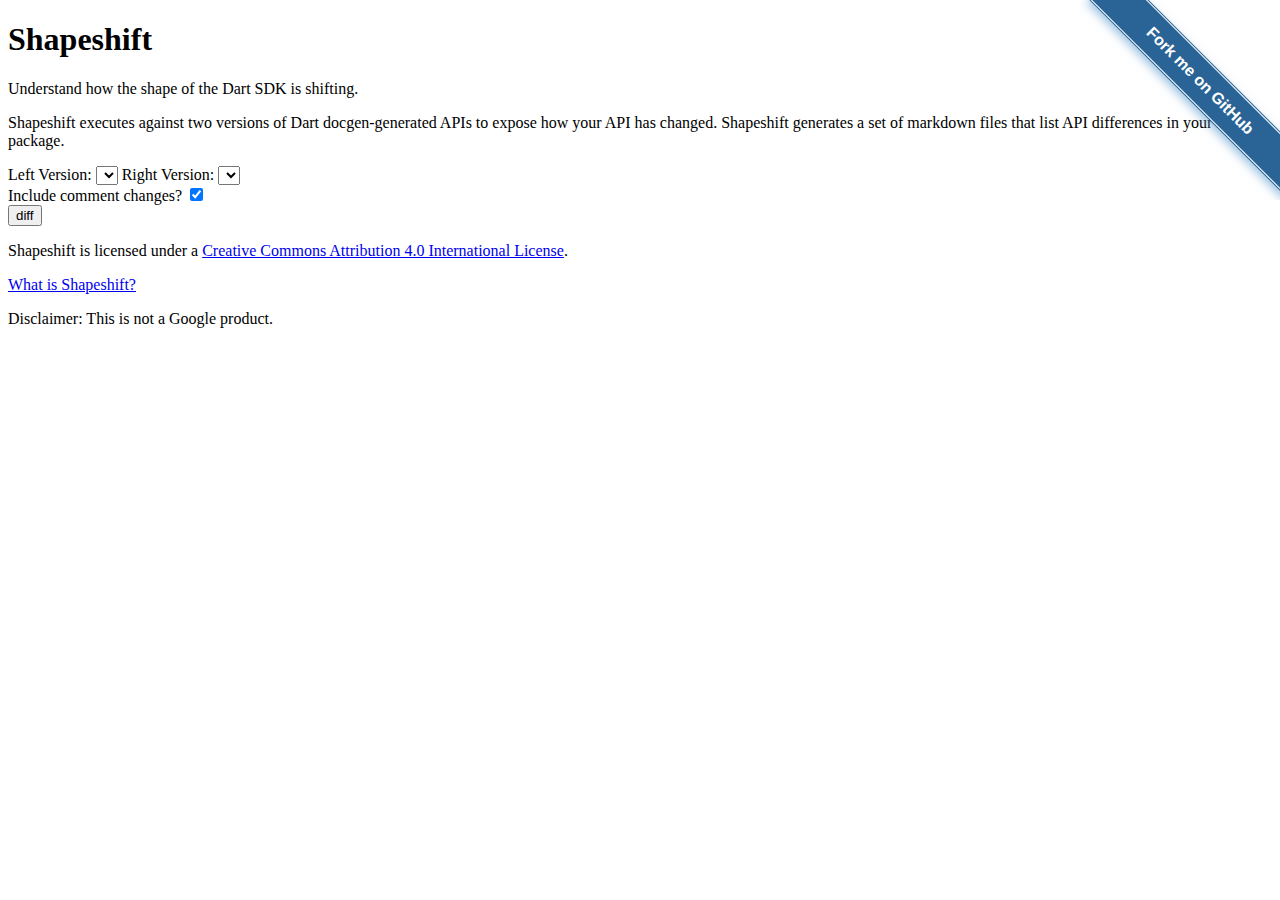
==== web/index.html @ 25cab85f "rename web/shapshift.html -> index.html – makes it trivial to test and host" ====
<!DOCTYPE html>

<html>
  <head>
    <meta charset="utf-8">
    <meta name="viewport" content="width=device-width, initial-scale=1">
    <title>Shapeshift</title>

    <script src="vendor/jszip.min.js"></script>
    <script src="vendor/jszip-utils.min.js"></script>
    <script async type="application/dart" src="shapeshift.dart"></script>
    <script async src="packages/browser/dart.js"></script>

    <link rel="stylesheet" href="shapeshift.css">
    <link href='//fonts.googleapis.com/css?family=Montserrat:400,700' rel='stylesheet' type='text/css'>
    <link href='http://fonts.googleapis.com/css?family=Roboto:400,400italic,500,500italic,300italic,300' rel='stylesheet' type='text/css'>
    <link href='http://fonts.googleapis.com/css?family=Alegreya+Sans:300,400,700' rel='stylesheet' type='text/css'>
  </head>
  <body>
    <div class="the-body">
      <div class="container">
        <h1>Shapeshift</h1>

        <div>
          <p>Understand how the shape of the Dart SDK is shifting.</p>

          <p>Shapeshift executes against two versions of Dart docgen-generated
          APIs to expose how your API has changed. Shapeshift generates a set
          of markdown files that list API differences in your Dart package.</p>
        </div>

        <form id="version-selection">
          <div class="table-cell">
            <div>
              <label for="left-version">Left Version:</label>
              <select id="left-version"></select>
              <label for="right-version">Right Version:</label>
              <select id="right-version"></select>
            </div>
            <div>
              <label for="include-comments">Include comment changes?</label>
              <input type="checkbox" id="include-comments" checked="checked" />
            </div>
          </div>
          <div class="table-cell">
            <input type="button" id="get-diff" value="diff" />
          </div>
        </form>

        <div id="diff-container"></div>
      </div>
      <footer>
        <p>
          Shapeshift is licensed under a
          <a rel="license" href="http://creativecommons.org/licenses/by/4.0/">Creative Commons Attribution 4.0 International License</a>.
        </p>
        <p>
          <a href="https://github.com/google/dart-shapeshift/blob/master/README.md">What is Shapeshift?</a>
        </p>
        <p>Disclaimer: This is not a Google product.</p>
      </footer>
    </div>
    <style>#forkongithub a{background:#2a6496;color:#fff;text-decoration:none;font-family:arial,sans-serif;text-align:center;font-weight:bold;padding:5px 40px;font-size:1rem;line-height:2rem;position:relative;transition:0.5s;}#forkongithub a:hover{background:#428bca;color:#fff;}#forkongithub a::before,#forkongithub a::after{content:"";width:100%;display:block;position:absolute;top:1px;left:0;height:1px;background:#fff;}#forkongithub a::after{bottom:1px;top:auto;}@media screen and (min-width:800px){#forkongithub{position:absolute;display:block;top:0;right:0;width:200px;overflow:hidden;height:200px;z-index:9999;}#forkongithub a{width:200px;position:absolute;top:60px;right:-60px;transform:rotate(45deg);-webkit-transform:rotate(45deg);-ms-transform:rotate(45deg);-moz-transform:rotate(45deg);-o-transform:rotate(45deg);box-shadow:4px 4px 10px rgba(66,139,202,0.5);}}</style>
    <span id="forkongithub"><a href="https://github.com/google/dart-shapeshift">Fork me on GitHub</a></span>
  </body>
</html>
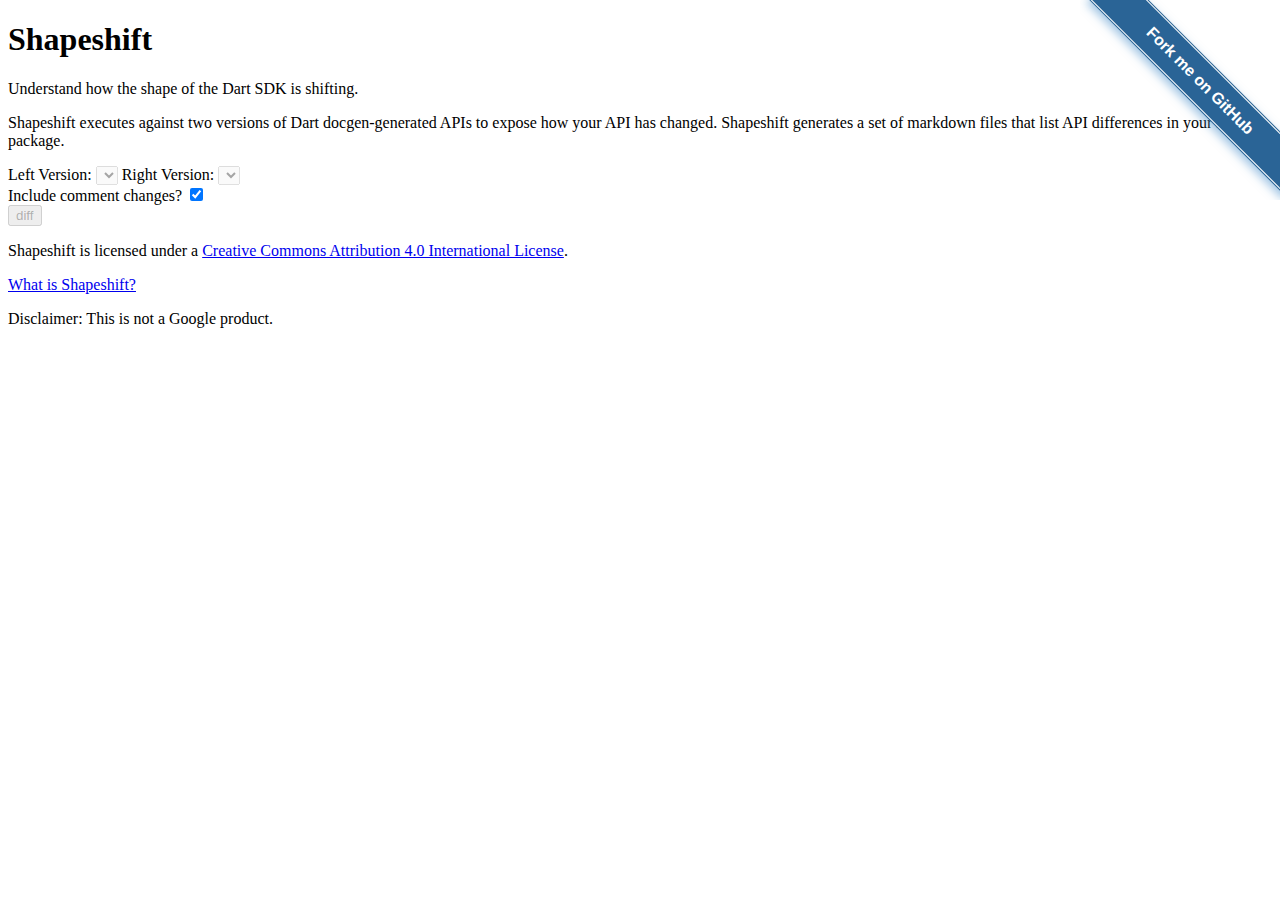
==== commit 947a3426: "Merge pull request #18 from kevmoo/master" ====
--- a/web/index.html
+++ b/web/index.html
@@ -33,9 +33,9 @@
           <div class="table-cell">
             <div>
               <label for="left-version">Left Version:</label>
-              <select id="left-version"></select>
+              <select id="left-version" disabled></select>
               <label for="right-version">Right Version:</label>
-              <select id="right-version"></select>
+              <select id="right-version" disabled></select>
             </div>
             <div>
               <label for="include-comments">Include comment changes?</label>
@@ -43,7 +43,7 @@
             </div>
           </div>
           <div class="table-cell">
-            <input type="button" id="get-diff" value="diff" />
+            <input type="button" id="get-diff" value="diff" disabled />
           </div>
         </form>
 
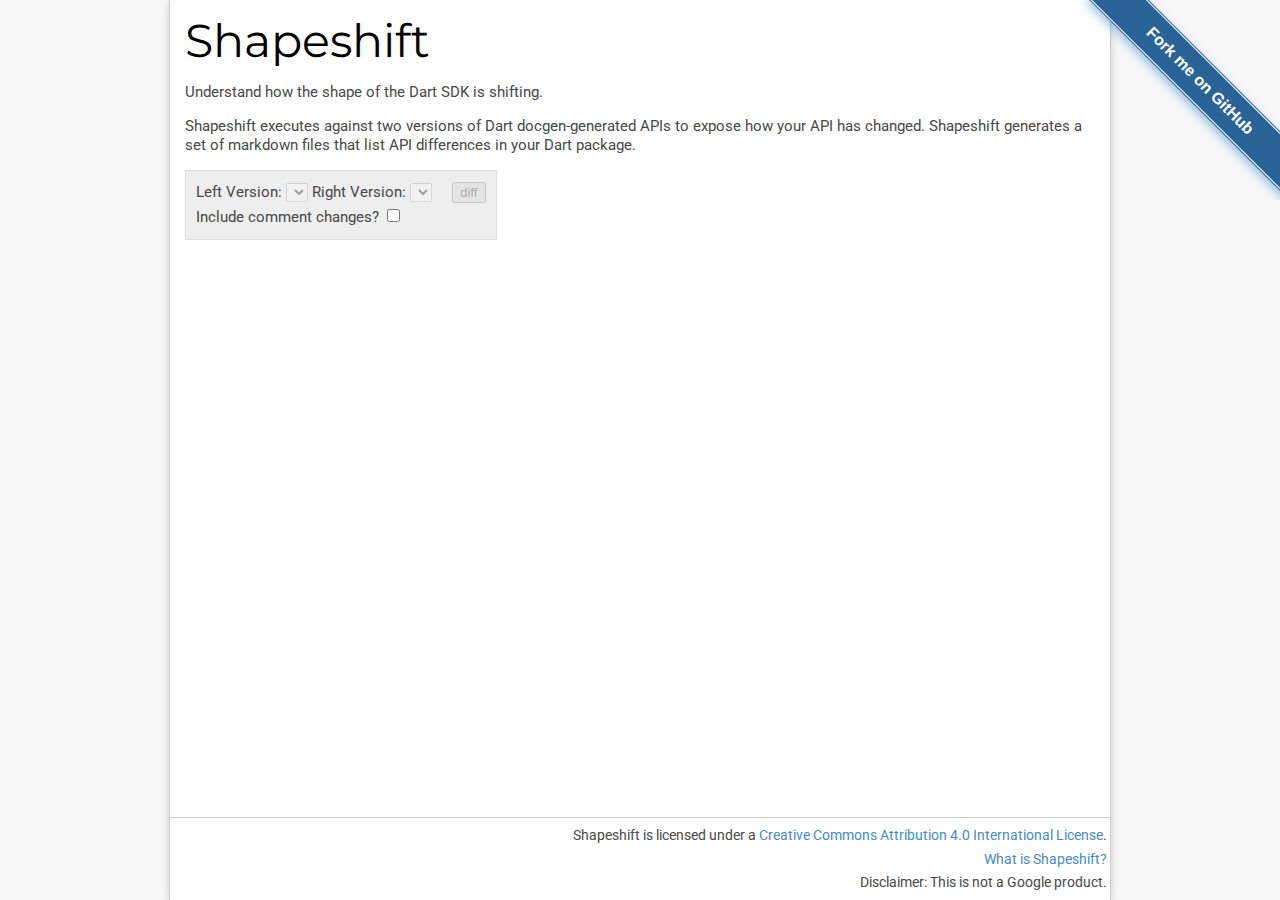
==== commit 19419e05: "frontend: Split each select into 'stable' and 'dev' optgroups" ====
--- a/web/index.html
+++ b/web/index.html
@@ -33,13 +33,19 @@
           <div class="table-cell">
             <div>
               <label for="left-version">Left Version:</label>
-              <select id="left-version" disabled></select>
+              <select id="left-version" disabled>
+                <optgroup label="Stable" class="stable"></optgroup>
+                <optgroup label="Dev" class="dev"></optgroup>
+              </select>
               <label for="right-version">Right Version:</label>
-              <select id="right-version" disabled></select>
+              <select id="right-version" disabled>
+                <optgroup label="Stable" class="stable"></optgroup>
+                <optgroup label="Dev" class="dev"></optgroup>
+              </select>
             </div>
             <div>
               <label for="include-comments">Include comment changes?</label>
-              <input type="checkbox" id="include-comments" checked="checked" />
+              <input type="checkbox" id="include-comments" />
             </div>
           </div>
           <div class="table-cell">
--- a/web/shapeshift.css
+++ b/web/shapeshift.css
@@ -0,0 +1,126 @@
+html, body {
+  height: 100%;
+  margin: 0;
+  padding: 0;
+}
+
+body {
+  background-color: #F8F8F8;
+  color: rgb(72, 72, 72);
+  font: 400 15px/19px 'Roboto', sans-serif;
+}
+
+strong {
+  font-weight: 500;
+  color: rgb(48, 48, 48);
+}
+
+#version-selection {
+  background-color: #eee;
+  border: solid 1px #ddd;
+  display: table;
+}
+
+#version-selection .table-cell {
+  display: table-cell;
+  padding: 10px;
+}
+
+#version-selection .table-cell >div {
+  padding: 2px 0;
+}
+
+.the-body {
+  background-color: #FFF;
+  border: solid 1px #CCC;
+  border-top: 0;
+  border-bottom: 0;
+  box-shadow: 0 2px 8px #CCC;
+  margin: 0 auto;
+  max-width: 940px;
+  height: auto !important;
+  height: 100%;
+  min-height: 100%;
+  position: relative;
+}
+
+.container {
+  border-top: solid 3px #CCC;
+  padding: 15px 15px 80px 15px;
+}
+
+.container:first-child {
+  border-top: 0;
+}
+
+.container >h1 {
+  color: #000;
+  margin-top: 0;
+  margin-bottom: 16px;
+  font: 400 46px/52px 'Montserrat', sans-serif;
+}
+
+
+table td {
+  padding: 0;
+  vertical-align: middle;
+}
+table td:first-child {
+  padding-right: 30px;
+}
+
+/* #0084c5 */
+a {
+  color: #428bca;
+  text-decoration: none;
+}
+
+a:hover, a:focus {
+  color: #2a6496;
+  text-decoration: underline;
+}
+
+pre {
+  background-color: #ddd;
+  border: solid 1px #999;
+  box-shadow: 1px 1px 3px #999 inset;
+  font-size: 13px;
+  overflow: auto;
+  padding: 5px;
+}
+
+p >code,
+li >code {
+  background-color: #eee;
+  border-bottom: solid 1px #ccc;
+  white-space: nowrap;
+}
+
+footer {
+  position: absolute;
+  bottom: 0;
+  text-align: right;
+  display: block;
+  width: 100%;
+  border-top: solid 1px #CCC;
+  padding: 4px 0;
+}
+
+footer p {
+  margin: 0.3em 0.2em 0.3em 0;
+  font-size: 14px;
+}
+
+.hidden {
+  display: none;
+}
+
+.sup {
+  font-size: 67%;
+  font-weight: bold;
+  vertical-align: super;
+}
+
+a .sup:hover {
+  text-decoration: none;
+}